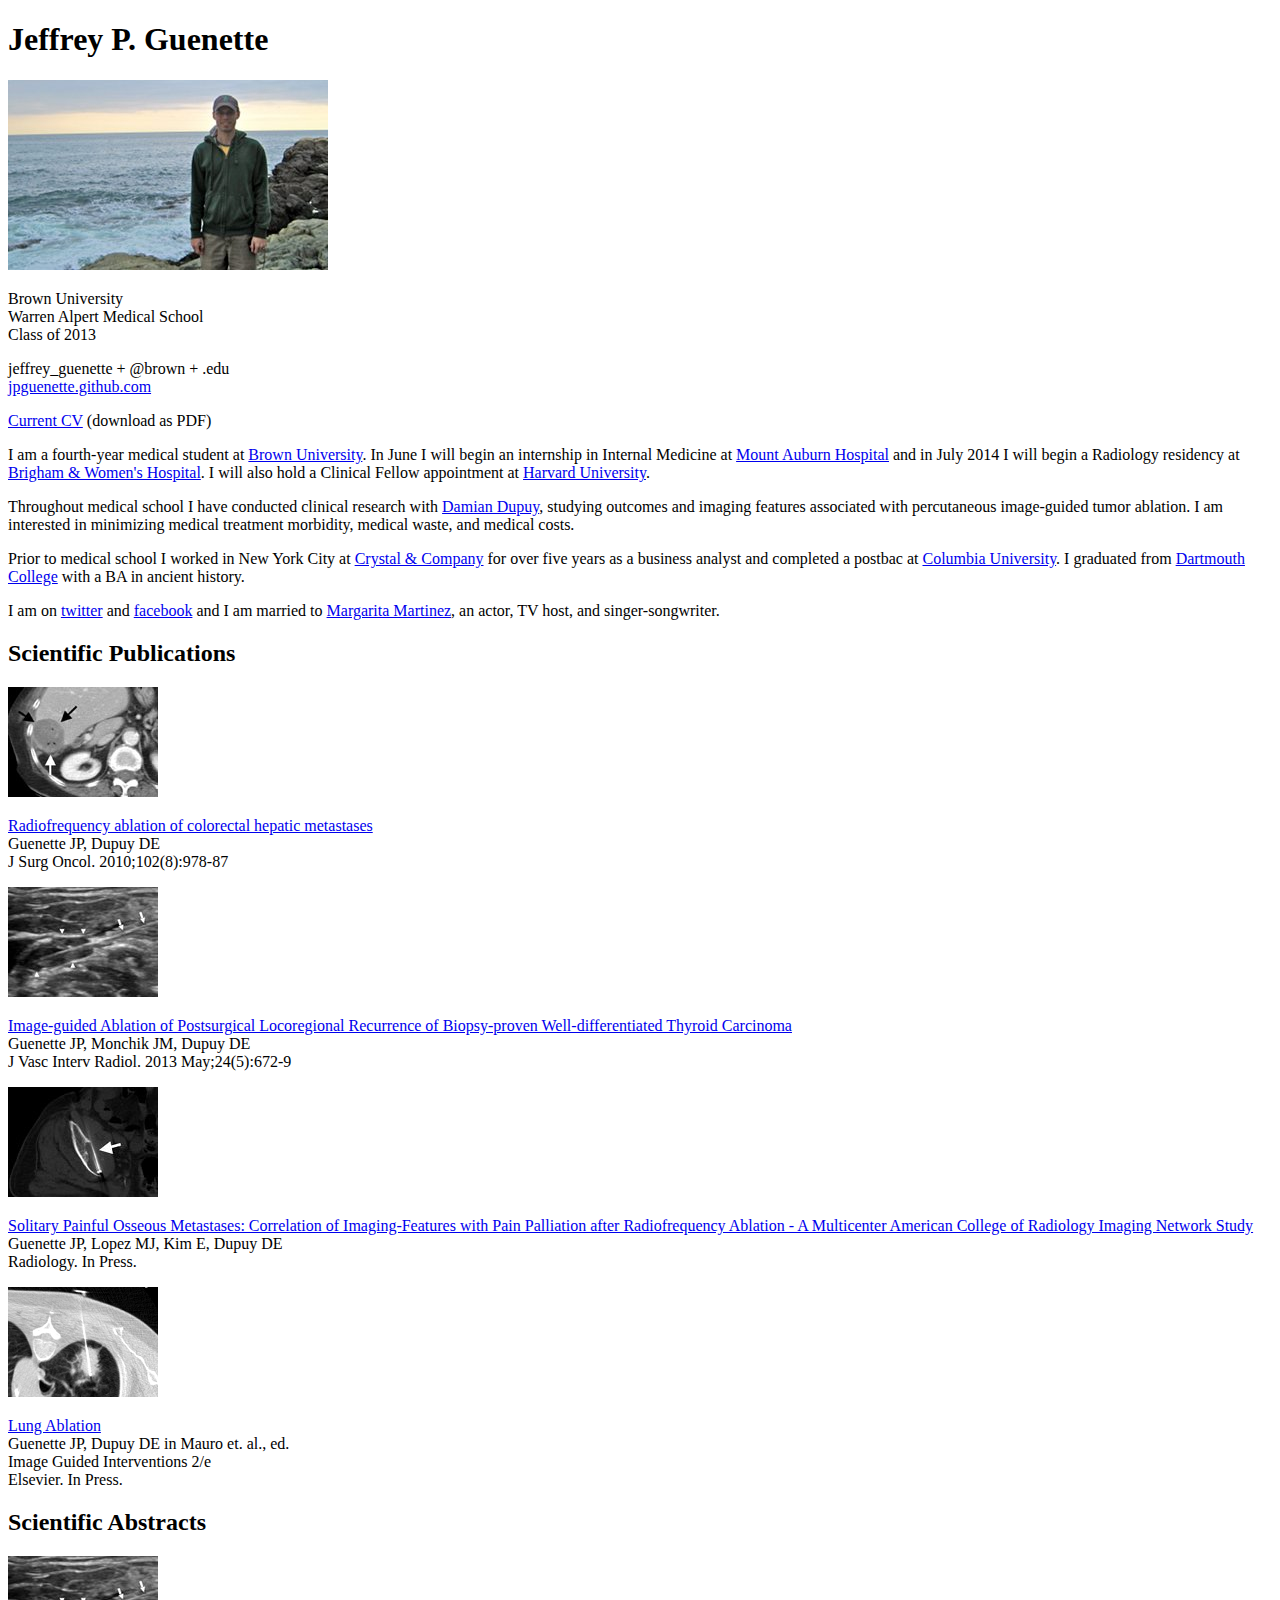
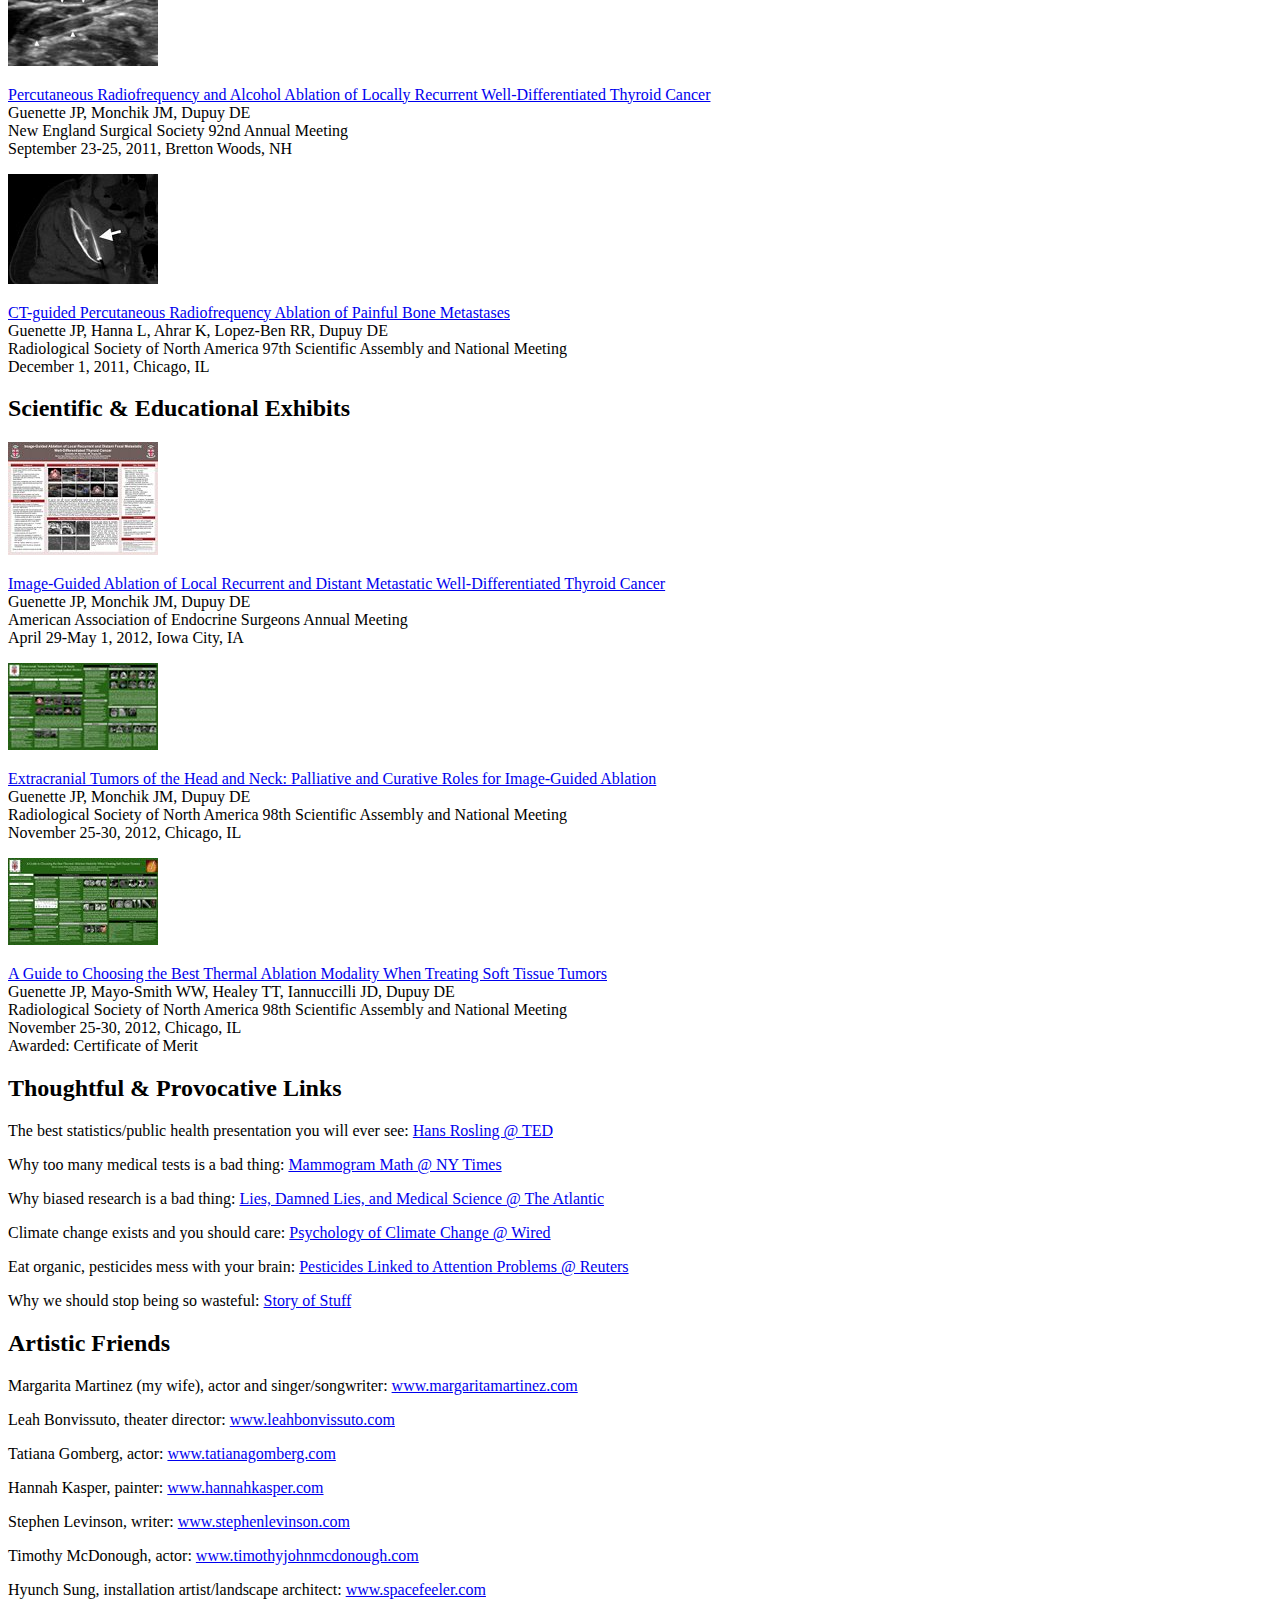
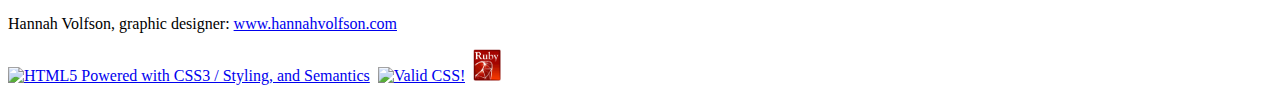
==== output/index.html @ 88ba5c1e "initial home page build" ====
<!DOCTYPE HTML>
<html lang="en">
  <head>
    <meta charset="utf-8">
		<title>Jeffrey P. Guenette :: Home</title>
		<meta name="description" content="Jeffrey Guenette">
		<meta name="keywords" content="Jeffrey Guenette, Jeff Guenette">
		<meta name="author" content="Jeffrey P. Guenette">
    <link rel="stylesheet" href="/style.css">
    <meta name="generator" content="nanoc 3.6.3"> 
  </head>
  <body>
		<!-- container :: begin -->
		<div id="container">
 
			<!-- title block :: begin -->
			<h1>Jeffrey P. Guenette </h1>
			<!-- title block :: end -->
 
      <!-- title block :: begin -->
<img class="photo" src="jeff.jpg" alt="Photo of Jeff">

<p class="geo">Brown University<br>
	Warren Alpert Medical School<br>
	Class of 2013
</p>
<p class="geo">
	jeffrey_guenette &#43; &#64;brown &#43; .edu<br>
	<a href="http://gunetty.github.com">jpguenette.github.com</a>
</p>
<p class="geo">
	<a href="GuenetteJP_CV.pdf">Current CV</a> (download as PDF)
</p>
<!-- title block :: end -->

<!-- bio block :: begin -->
<p class="bio" id="first">
	I am a fourth-year medical student at <a href="http://www.brown.edu/academics/medical/" target="brown">Brown University</a>. 
	In June I will begin an internship in Internal Medicine at <a href="http://www.mountauburnhospital.org" target="auburn">
	Mount Auburn Hospital</a> and in July 2014 I will begin a Radiology residency at 
	<a href="http://www.brighamandwomens.org" target="brigham">Brigham &#38; Women's Hospital</a>. I will also hold a Clinical 
	Fellow appointment at <a href="http://www.harvard.edu" target="harvard">Harvard University</a>.
</p>
<p class="bio">
	Throughout medical school I have conducted clinical research with 
	<a href="http://biomed.brown.edu/facultydirectory/profile.php?id=1100924038" target="dupuy">Damian Dupuy</a>, studying 
	outcomes and imaging features associated with percutaneous image-guided tumor ablation. I am interested in minimizing 
	medical treatment morbidity, medical waste, and medical costs.
</p>
<p class="bio">
	Prior to medical school I worked in New York City at <a href="http://www.crystalco.com" target="crystal">Crystal &#38; 
	Company</a> for over five years as a business analyst and completed a postbac at 
	<a href="http://gs.columbia.edu/postbac/" target="columbia"> Columbia University</a>. I graduated from 
	<a href="www.dartmouth.edu" target="dartmouth">Dartmouth College</a> with a BA in ancient history.
</p>
<p class="bio">
	I am on <a href="https://twitter.com/gunetty" target="twitter">twitter</a> and 
	<a href="https://www.facebook.com/jpguenette" target="facebook">facebook</a> and I am married to 
	<a href="http://www.margaritamartinez.com" target="margarita">Margarita Martinez</a>, an actor, TV host, and singer-songwriter.
</p>
<!-- bio block :: end -->

<!-- CV :: begin -->
<h2>Scientific Publications</h2>
<img class="thumb" src="thumbs/JSO2010CHM.jpg" alt="CHM Ablation Image">
<p class="cv">
	<a href="JSO2010CHM.html">Radiofrequency ablation of colorectal hepatic metastases</a><br>
	Guenette JP, Dupuy DE<br>
	J Surg Oncol. 2010;102(8):978-87
</p>
<div class="clear"></div>
<img class="thumb" src="thumbs/JVIR2013thyroid.jpg" alt="Thyroid Ablation Image">
<p class="cv"><a href="#">Image-guided Ablation of Postsurgical Locoregional Recurrence of Biopsy-proven Well-differentiated 
	Thyroid Carcinoma</a><br> 
	Guenette JP, Monchik JM, Dupuy DE<br>
	J Vasc Interv Radiol. 2013 May;24(5):672-9
</p>
<div class="clear"></div>
<img class="thumb" src="thumbs/Radiology2013bonemets.jpg" alt="Bone Ablation Image">
<p class="cv"><a href="#">Solitary Painful Osseous Metastases: Correlation of Imaging-Features with Pain Palliation 
	after Radiofrequency Ablation &#45; A Multicenter American College of Radiology Imaging Network Study</a><br>
	Guenette JP, Lopez MJ, Kim E, Dupuy DE<br>
	Radiology. In Press.
</p>
<div class="clear"></div>
<img class="thumb" src="thumbs/IGI2013lung.jpg" alt="Lung Ablation Image">
<p class="cv"><a href="#">Lung Ablation</a><br>
	Guenette JP, Dupuy DE in Mauro et. al., ed.<br>
	Image Guided Interventions 2/e<br>
	Elsevier. In Press.
</p>
<div class="clear"></div>

<h2>Scientific Abstracts</h2>
<img class="thumb" src="thumbs/JVIR2013thyroid.jpg" alt="Thyroid Ablation Image">
<p class="cv"><a href="#">Percutaneous Radiofrequency and Alcohol Ablation of Locally Recurrent Well-Differentiated 
	Thyroid Cancer</a><br>
	Guenette JP, Monchik JM, Dupuy DE<br>
	New England Surgical Society 92nd Annual Meeting<br>
	September 23-25, 2011, Bretton Woods, NH
</p>
<div class="clear"></div>
<img class="thumb" src="thumbs/Radiology2013bonemets.jpg" alt="Bone Ablation Image">
<p class="cv"><a href="#">CT-guided Percutaneous Radiofrequency Ablation of Painful Bone Metastases</a><br>
	Guenette JP, Hanna L, Ahrar K, Lopez-Ben RR, Dupuy DE<br>
	Radiological Society of North America 97th Scientific Assembly and National Meeting<br>
	December 1, 2011, Chicago, IL
</p>
<div class="clear"></div>

<h2>Scientific &#38; Educational Exhibits</h2>
<img class="thumb" src="thumbs/AAES2012thyroid.jpg" alt="Poster Thumbnail">
<p class="cv"><a href="#">Image-Guided Ablation of Local Recurrent and Distant Metastatic Well-Differentiated 
	Thyroid Cancer</a><br>
	Guenette JP, Monchik JM, Dupuy DE<br>
	American Association of Endocrine Surgeons Annual Meeting<br>
	April 29-May 1, 2012, Iowa City, IA
</p>
<div class="clear"></div>
<img class="thumb" src="thumbs/RSNA2012extracrani.jpg" alt="Poster Thumbnail">
<p class="cv"><a href="#">Extracranial Tumors of the Head and Neck: Palliative and Curative Roles for Image-Guided 
	Ablation</a><br>
	Guenette JP, Monchik JM, Dupuy DE<br>
	Radiological Society of North America 98th Scientific Assembly and National Meeting<br>
	November 25-30, 2012, Chicago, IL
</p>
<div class="clear"></div>
<img class="thumb" src="thumbs/RSNA2012modalities.jpg" alt="Poster Thumbnail">
<p class="cv"><a href="#">A Guide to Choosing the Best Thermal Ablation Modality When Treating Soft Tissue Tumors</a><br>
	Guenette JP, Mayo-Smith WW, Healey TT, Iannuccilli JD, Dupuy DE<br>
	Radiological Society of North America 98th Scientific Assembly and National Meeting<br>
	November 25-30, 2012, Chicago, IL<br>
	Awarded: Certificate of Merit
</p>
<div class="clear"></div>
<!-- CV :: end -->

<!-- interesting links :: start -->
<h2>Thoughtful &#38; Provocative Links</h2>

<p class="begin">The best statistics/public health presentation you will ever see: 
	<a href="http://www.ted.com/talks/hans_rosling_shows_the_best_stats_you_ve_ever_seen.html">Hans Rosling @ TED</a></p>
<p>Why too many medical tests is a bad thing: 
	<a href="http://www.nytimes.com/2009/12/13/magazine/13Fob-wwln-t.html">Mammogram Math @ NY Times</a></p>
<p>Why biased research is a bad thing: 
	<a href="http://www.theatlantic.com/magazine/archive/2010/11/lies-damned-lies-and-medical-science/8269/" target="new">
	Lies, Damned Lies, and Medical Science @ The Atlantic</a></p>
<p>Climate change exists and you should care: 
	<a href="http://www.wired.com/wiredscience/2009/12/climate-psychology/">Psychology of Climate Change @ Wired</a></p>
<p>Eat organic, pesticides mess with your brain: 
	<a href="http://www.reuters.com/article/idUSTRE67N4X920100824">Pesticides Linked to Attention Problems @ Reuters</a></p>
<p>Why we should stop being so wasteful: <a href="http://www.storyofstuff.com/">Story of Stuff</a></p>
<!-- interesting links :: end -->

<!-- friends links :: start -->
<h2>Artistic Friends</h2>
<p class="begin">Margarita Martinez (my wife), actor and singer/songwriter: 
	<a href="http://www.margaritamartinez.com" target="margarita">www.margaritamartinez.com</a></p>
<p>Leah Bonvissuto, theater director: 
	<a href="http://www.leahbonvissuto.com" target="leah">www.leahbonvissuto.com</a></p>
<p>Tatiana Gomberg, actor: <a href="http://www.tatianagomberg.com" target="tatiana">www.tatianagomberg.com</a></p>
<p>Hannah Kasper, painter: <a href="http://www.hannahkasper.com">www.hannahkasper.com</a></p>
<p>Stephen Levinson, writer: <a href="http://www.stephenlevinson.com">www.stephenlevinson.com</a></p>
<p>Timothy McDonough, actor: 
	<a href="http://www.timothyjohnmcdonough.com" target="tim">www.timothyjohnmcdonough.com</a></p>
<p>Hyunch Sung, installation artist/landscape architect: 
	<a href="http://www.spacefeeler.com/" target="hyunch">www.spacefeeler.com</a></p>
<p>Hannah Volfson, graphic designer: 
	<a href="http://www.hannahvolfson.com" target="hannah">www.hannahvolfson.com</a></p>
<!-- friends links :: end -->

			<!-- footer :: begin -->
			<div class="footer">
				<a href="http://www.w3.org/html/logo/" target="w3c"><img src="http://www.w3.org/html/logo/badge/html5-badge-h-solo.png" 
					width="32" height="32" alt="HTML5 Powered with CSS3 / Styling, and Semantics"></a>&nbsp;
				<a href="http://jigsaw.w3.org/css-validator/check/referer" target="w3"><img style="border:0;width:88px;height:31px" 
					src="http://jigsaw.w3.org/css-validator/images/vcss" alt="Valid CSS!"></a>&nbsp;
				<img src="ruby_logo.gif" alt="Ruby Programming Language" width="28" height="32">
			</div>
			<!-- footer :: end --> 
		
		</div>
		<!-- container :: end -->
  </body>
</html>
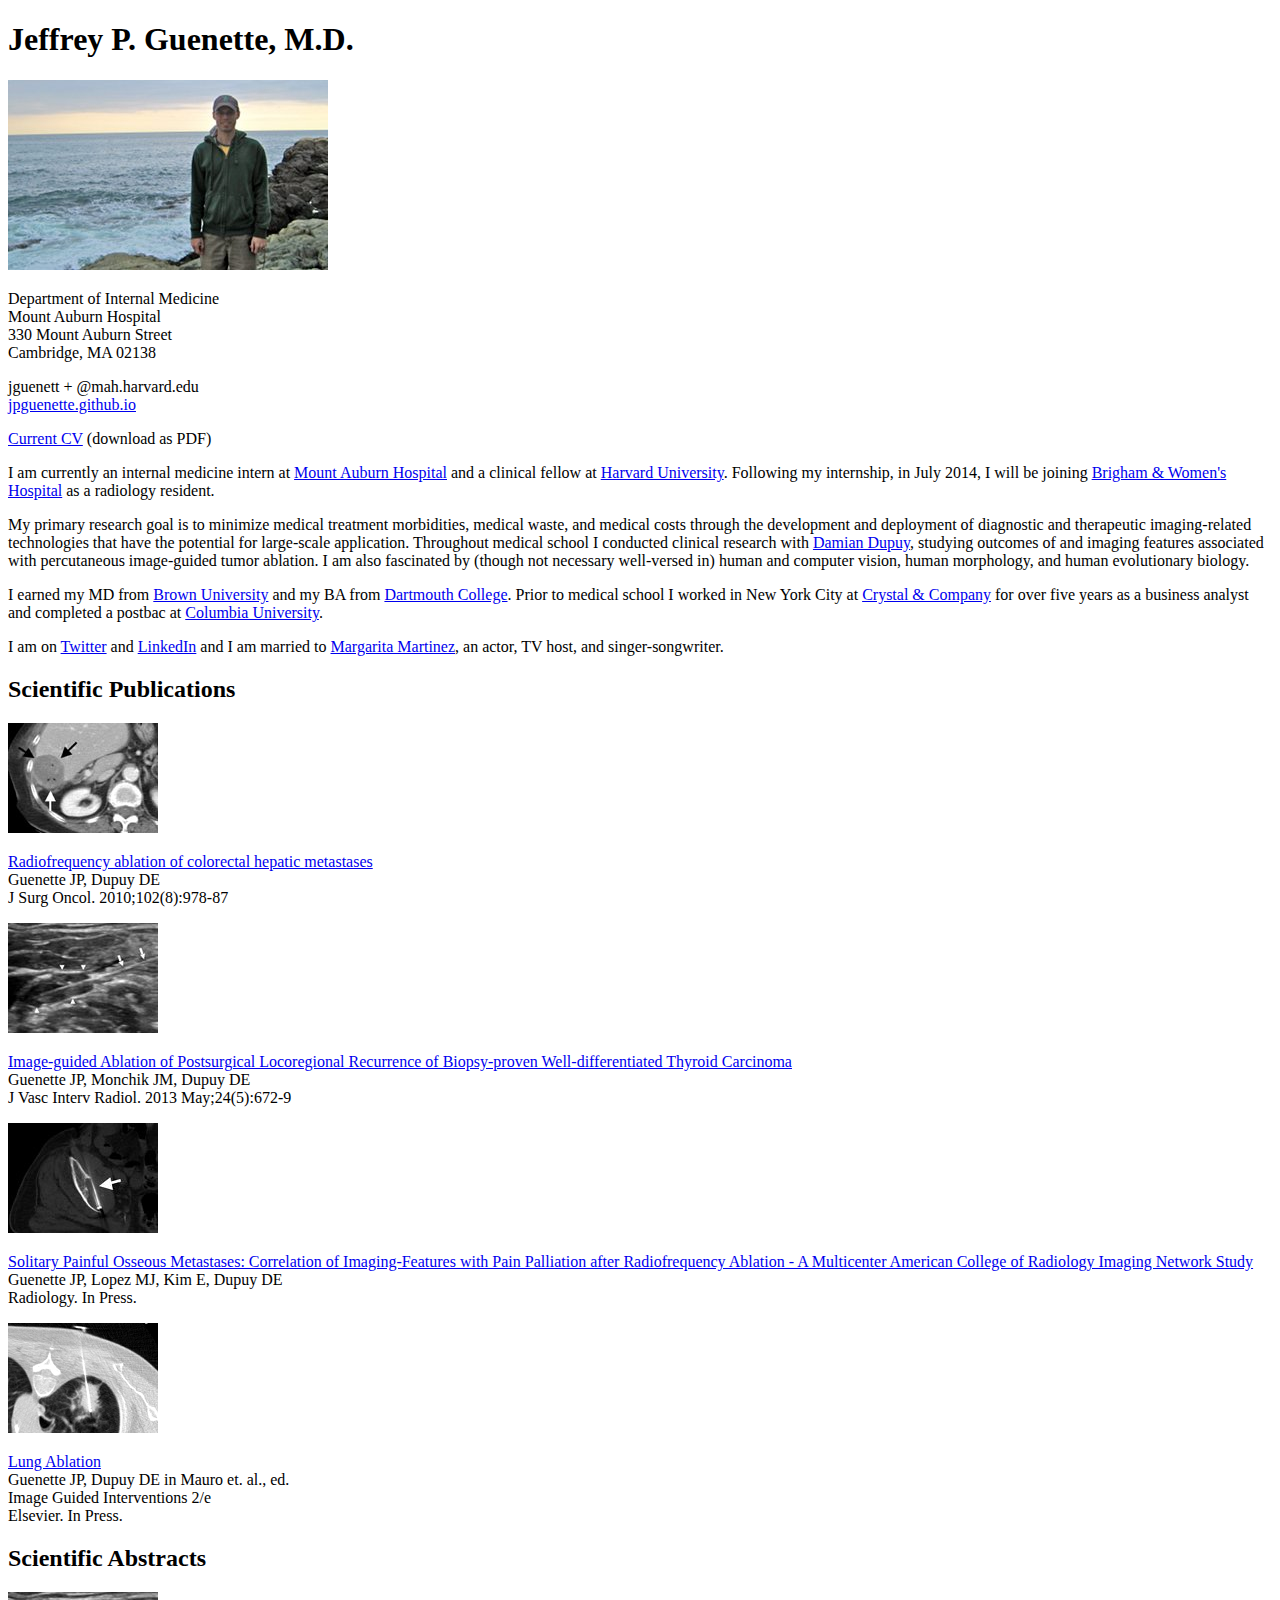
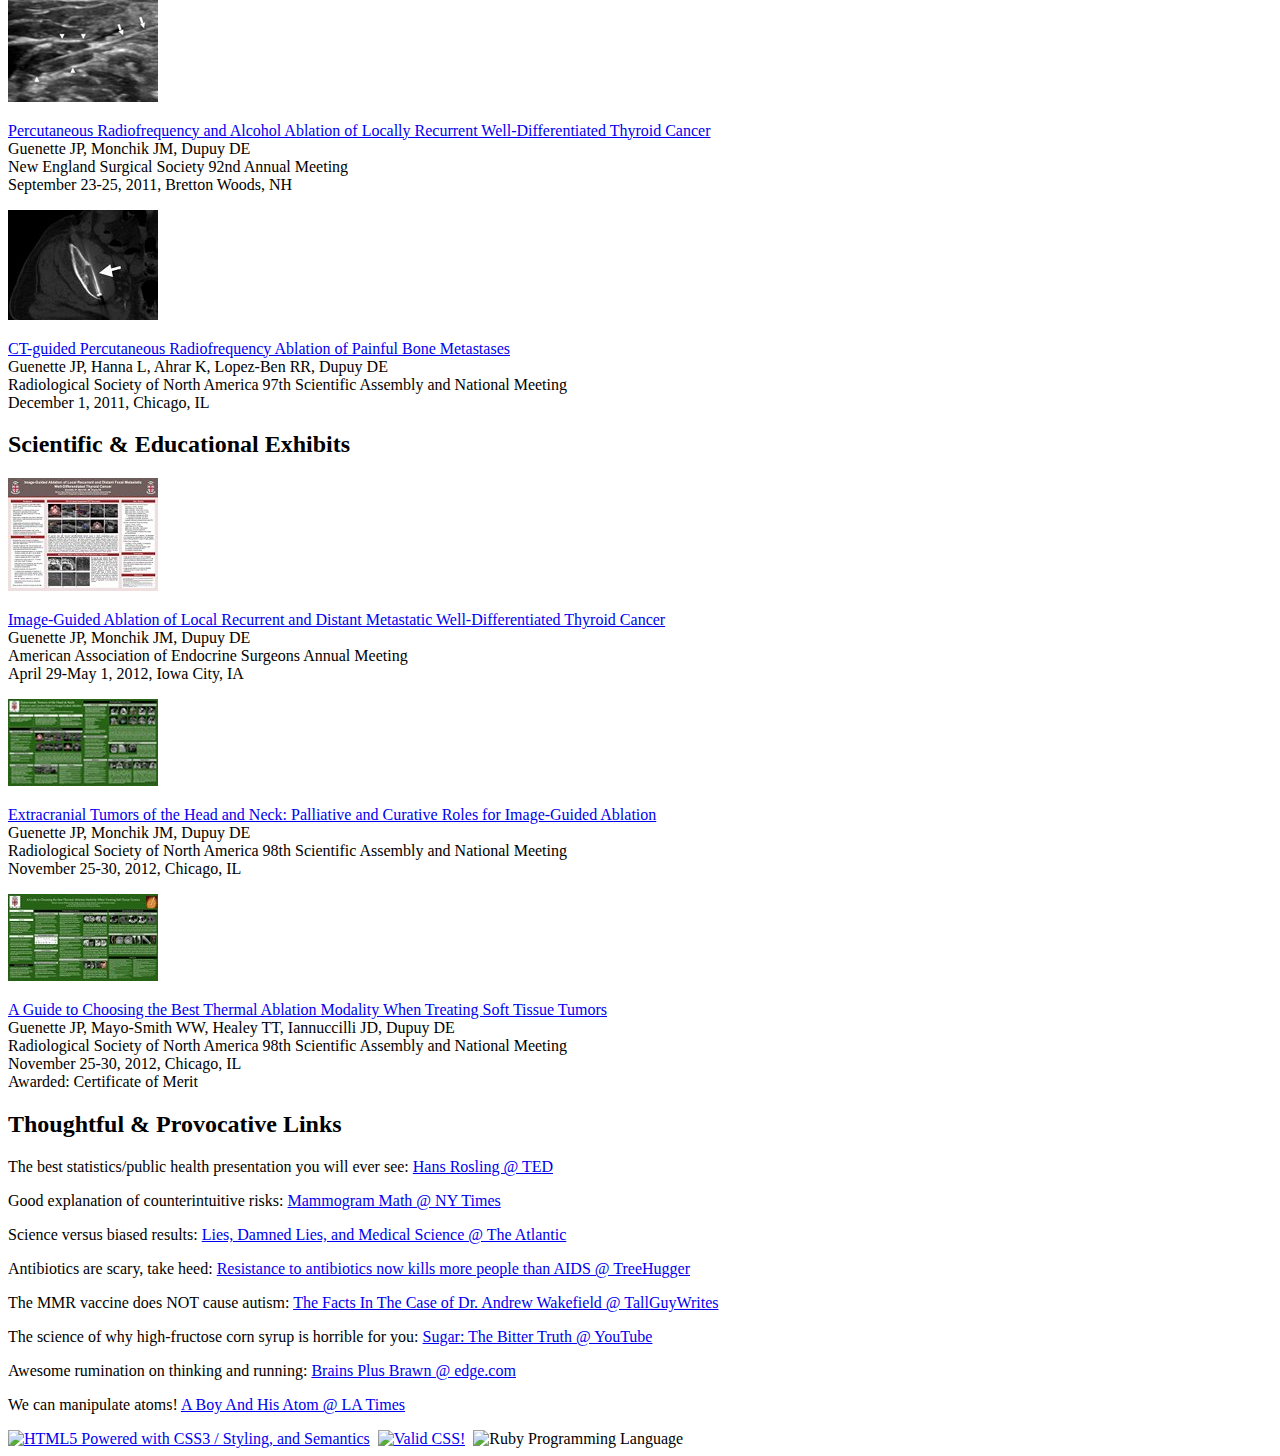
==== commit 6efe6a50: "updates 07-24-2013" ====
--- a/output/index.html
+++ b/output/index.html
@@ -2,7 +2,7 @@
 <html lang="en">
   <head>
     <meta charset="utf-8">
-		<title>Jeffrey P. Guenette :: Home</title>
+		<title>Jeffrey Guenette MD </title>
 		<meta name="description" content="Jeffrey Guenette">
 		<meta name="keywords" content="Jeffrey Guenette, Jeff Guenette">
 		<meta name="author" content="Jeffrey P. Guenette">
@@ -14,19 +14,21 @@
 		<div id="container">
  
 			<!-- title block :: begin -->
-			<h1>Jeffrey P. Guenette </h1>
+			<h1>Jeffrey P. Guenette, M.D.
+				<span class="subtitle"></span></h1>
 			<!-- title block :: end -->
  
-      <!-- title block :: begin -->
+<!-- title block :: begin -->
 <img class="photo" src="jeff.jpg" alt="Photo of Jeff">
 
-<p class="geo">Brown University<br>
-	Warren Alpert Medical School<br>
-	Class of 2013
+<p class="geo">Department of Internal Medicine<br>
+	Mount Auburn Hospital<br>
+	330 Mount Auburn Street<br>
+	Cambridge, MA 02138
 </p>
 <p class="geo">
-	jeffrey_guenette &#43; &#64;brown &#43; .edu<br>
-	<a href="http://gunetty.github.com">jpguenette.github.com</a>
+	jguenett &#43; &#64;mah.harvard.edu<br>
+	<a href="http://jpguenette.github.io">jpguenette.github.io</a>
 </p>
 <p class="geo">
 	<a href="GuenetteJP_CV.pdf">Current CV</a> (download as PDF)
@@ -35,27 +37,28 @@
 
 <!-- bio block :: begin -->
 <p class="bio" id="first">
-	I am a fourth-year medical student at <a href="http://www.brown.edu/academics/medical/" target="brown">Brown University</a>. 
-	In June I will begin an internship in Internal Medicine at <a href="http://www.mountauburnhospital.org" target="auburn">
-	Mount Auburn Hospital</a> and in July 2014 I will begin a Radiology residency at 
-	<a href="http://www.brighamandwomens.org" target="brigham">Brigham &#38; Women's Hospital</a>. I will also hold a Clinical 
-	Fellow appointment at <a href="http://www.harvard.edu" target="harvard">Harvard University</a>.
+	I am currently an internal medicine intern at <a href="http://www.mountauburnhospital.org" target="auburn"> Mount 
+	Auburn Hospital</a> and a clinical fellow at <a href="http://www.harvard.edu" target="harvard">Harvard University</a>.
+	Following my internship, in July 2014, I will be joining <a href="http://www.brighamandwomens.org" target="brigham">Brigham 
+	&#38; Women's Hospital</a> as a radiology resident.
 </p>
 <p class="bio">
-	Throughout medical school I have conducted clinical research with 
+	My primary research goal is to minimize medical treatment morbidities, medical waste, and medical costs through the 
+	development and deployment of diagnostic and therapeutic imaging-related technologies that have the potential for 
+	large-scale application. Throughout medical school I conducted clinical research with 
 	<a href="http://biomed.brown.edu/facultydirectory/profile.php?id=1100924038" target="dupuy">Damian Dupuy</a>, studying 
-	outcomes and imaging features associated with percutaneous image-guided tumor ablation. I am interested in minimizing 
-	medical treatment morbidity, medical waste, and medical costs.
+	outcomes of and imaging features associated with percutaneous image-guided tumor ablation. I am also fascinated by (though 
+	not necessary well-versed in) human and computer vision, human morphology, and human evolutionary biology.
 </p>
 <p class="bio">
-	Prior to medical school I worked in New York City at <a href="http://www.crystalco.com" target="crystal">Crystal &#38; 
-	Company</a> for over five years as a business analyst and completed a postbac at 
-	<a href="http://gs.columbia.edu/postbac/" target="columbia"> Columbia University</a>. I graduated from 
-	<a href="www.dartmouth.edu" target="dartmouth">Dartmouth College</a> with a BA in ancient history.
+	I earned my MD from <a href="http://www.brown.edu/academics/medical/" target="brown">Brown University</a> and my BA 
+	from <a href="http://www.dartmouth.edu" target="dartmouth">Dartmouth College</a>. Prior to medical school I worked in New 
+	York City at <a href="http://www.crystalco.com" target="crystal">Crystal &#38; Company</a> for over five years as a 
+	business analyst and completed a postbac at <a href="http://gs.columbia.edu/postbac/" target="columbia"> Columbia University</a>.
 </p>
 <p class="bio">
-	I am on <a href="https://twitter.com/gunetty" target="twitter">twitter</a> and 
-	<a href="https://www.facebook.com/jpguenette" target="facebook">facebook</a> and I am married to 
+	I am on <a href="https://twitter.com/gunetty" target="twitter">Twitter</a> and 
+	<a href="http://www.linkedin.com/in/jpguenette" target="linkedin">LinkedIn</a> and I am married to 
 	<a href="http://www.margaritamartinez.com" target="margarita">Margarita Martinez</a>, an actor, TV host, and singer-songwriter.
 </p>
 <!-- bio block :: end -->
@@ -64,27 +67,29 @@
 <h2>Scientific Publications</h2>
 <img class="thumb" src="thumbs/JSO2010CHM.jpg" alt="CHM Ablation Image">
 <p class="cv">
-	<a href="JSO2010CHM.html">Radiofrequency ablation of colorectal hepatic metastases</a><br>
+	<a href="publications/JSO2010CHM.html">Radiofrequency ablation of colorectal hepatic metastases</a><br>
 	Guenette JP, Dupuy DE<br>
 	J Surg Oncol. 2010;102(8):978-87
 </p>
 <div class="clear"></div>
 <img class="thumb" src="thumbs/JVIR2013thyroid.jpg" alt="Thyroid Ablation Image">
-<p class="cv"><a href="#">Image-guided Ablation of Postsurgical Locoregional Recurrence of Biopsy-proven Well-differentiated 
+<p class="cv"><a href="publications/JVIR2013Thyroid.html">Image-guided Ablation of Postsurgical Locoregional 
+	Recurrence of Biopsy-proven Well-differentiated 
 	Thyroid Carcinoma</a><br> 
 	Guenette JP, Monchik JM, Dupuy DE<br>
 	J Vasc Interv Radiol. 2013 May;24(5):672-9
 </p>
 <div class="clear"></div>
 <img class="thumb" src="thumbs/Radiology2013bonemets.jpg" alt="Bone Ablation Image">
-<p class="cv"><a href="#">Solitary Painful Osseous Metastases: Correlation of Imaging-Features with Pain Palliation 
-	after Radiofrequency Ablation &#45; A Multicenter American College of Radiology Imaging Network Study</a><br>
+<p class="cv"><a href="publications/Radiology2013Bone.html">Solitary Painful Osseous Metastases: Correlation of 
+	Imaging-Features with Pain Palliation after Radiofrequency Ablation &#45; A Multicenter American College of Radiology 
+	Imaging Network Study</a><br>
 	Guenette JP, Lopez MJ, Kim E, Dupuy DE<br>
 	Radiology. In Press.
 </p>
 <div class="clear"></div>
 <img class="thumb" src="thumbs/IGI2013lung.jpg" alt="Lung Ablation Image">
-<p class="cv"><a href="#">Lung Ablation</a><br>
+<p class="cv"><a href="publications/IGI2013Lung.html">Lung Ablation</a><br>
 	Guenette JP, Dupuy DE in Mauro et. al., ed.<br>
 	Image Guided Interventions 2/e<br>
 	Elsevier. In Press.
@@ -93,15 +98,16 @@
 
 <h2>Scientific Abstracts</h2>
 <img class="thumb" src="thumbs/JVIR2013thyroid.jpg" alt="Thyroid Ablation Image">
-<p class="cv"><a href="#">Percutaneous Radiofrequency and Alcohol Ablation of Locally Recurrent Well-Differentiated 
-	Thyroid Cancer</a><br>
+<p class="cv"><a href="abstracts/NESS2011Thyroid.html">Percutaneous Radiofrequency and Alcohol Ablation of Locally 
+	Recurrent Well-Differentiated Thyroid Cancer</a><br>
 	Guenette JP, Monchik JM, Dupuy DE<br>
 	New England Surgical Society 92nd Annual Meeting<br>
 	September 23-25, 2011, Bretton Woods, NH
 </p>
 <div class="clear"></div>
 <img class="thumb" src="thumbs/Radiology2013bonemets.jpg" alt="Bone Ablation Image">
-<p class="cv"><a href="#">CT-guided Percutaneous Radiofrequency Ablation of Painful Bone Metastases</a><br>
+<p class="cv"><a href="abstracts/RSNA2011Bone.html">CT-guided Percutaneous Radiofrequency Ablation of Painful Bone 
+	Metastases</a><br>
 	Guenette JP, Hanna L, Ahrar K, Lopez-Ben RR, Dupuy DE<br>
 	Radiological Society of North America 97th Scientific Assembly and National Meeting<br>
 	December 1, 2011, Chicago, IL
@@ -110,23 +116,24 @@
 
 <h2>Scientific &#38; Educational Exhibits</h2>
 <img class="thumb" src="thumbs/AAES2012thyroid.jpg" alt="Poster Thumbnail">
-<p class="cv"><a href="#">Image-Guided Ablation of Local Recurrent and Distant Metastatic Well-Differentiated 
-	Thyroid Cancer</a><br>
+<p class="cv"><a href="exhibits/AAES2012Thyroid.html">Image-Guided Ablation of Local Recurrent and Distant Metastatic 
+	Well-Differentiated Thyroid Cancer</a><br>
 	Guenette JP, Monchik JM, Dupuy DE<br>
 	American Association of Endocrine Surgeons Annual Meeting<br>
 	April 29-May 1, 2012, Iowa City, IA
 </p>
 <div class="clear"></div>
 <img class="thumb" src="thumbs/RSNA2012extracrani.jpg" alt="Poster Thumbnail">
-<p class="cv"><a href="#">Extracranial Tumors of the Head and Neck: Palliative and Curative Roles for Image-Guided 
-	Ablation</a><br>
+<p class="cv"><a href="exhibits/RSNA2012ExtraCrani.html">Extracranial Tumors of the Head and Neck: Palliative and Curative 
+	Roles for Image-Guided Ablation</a><br>
 	Guenette JP, Monchik JM, Dupuy DE<br>
 	Radiological Society of North America 98th Scientific Assembly and National Meeting<br>
 	November 25-30, 2012, Chicago, IL
 </p>
 <div class="clear"></div>
 <img class="thumb" src="thumbs/RSNA2012modalities.jpg" alt="Poster Thumbnail">
-<p class="cv"><a href="#">A Guide to Choosing the Best Thermal Ablation Modality When Treating Soft Tissue Tumors</a><br>
+<p class="cv"><a href="exhibits/RSNA2012Modalities.html">A Guide to Choosing the Best Thermal Ablation Modality When Treating 
+	Soft Tissue Tumors</a><br>
 	Guenette JP, Mayo-Smith WW, Healey TT, Iannuccilli JD, Dupuy DE<br>
 	Radiological Society of North America 98th Scientific Assembly and National Meeting<br>
 	November 25-30, 2012, Chicago, IL<br>
@@ -139,43 +146,64 @@
 <h2>Thoughtful &#38; Provocative Links</h2>
 
 <p class="begin">The best statistics/public health presentation you will ever see: 
-	<a href="http://www.ted.com/talks/hans_rosling_shows_the_best_stats_you_ve_ever_seen.html">Hans Rosling @ TED</a></p>
-<p>Why too many medical tests is a bad thing: 
-	<a href="http://www.nytimes.com/2009/12/13/magazine/13Fob-wwln-t.html">Mammogram Math @ NY Times</a></p>
-<p>Why biased research is a bad thing: 
-	<a href="http://www.theatlantic.com/magazine/archive/2010/11/lies-damned-lies-and-medical-science/8269/" target="new">
-	Lies, Damned Lies, and Medical Science @ The Atlantic</a></p>
+	<a href="http://www.ted.com/talks/hans_rosling_shows_the_best_stats_you_ve_ever_seen.html" target="link1">Hans Rosling 
+		&#64; TED</a></p>
+<p>Good explanation of counterintuitive risks: 
+	<a href="http://www.nytimes.com/2009/12/13/magazine/13Fob-wwln-t.html" target="link2">Mammogram Math &#64; NY Times</a></p>
+<p>Science versus biased results: 
+	<a href="http://www.theatlantic.com/magazine/archive/2010/11/lies-damned-lies-and-medical-science/8269/" target="link3">
+	Lies, Damned Lies, and Medical Science &#64; The Atlantic</a></p>
+<p>Antibiotics are scary, take heed: 
+		<a href="http://www.treehugger.com/corporate-responsibility/resistance-antibiotics-now-kills-more-people-aids.html" 
+		target="link9">Resistance to antibiotics now kills more people than AIDS &#64; TreeHugger</a></p>
+<p>The MMR vaccine does NOT cause autism: <a href="http://tallguywrites.livejournal.com/148012.html" target="link7">The Facts 
+	In The Case of Dr. Andrew Wakefield &#64; TallGuyWrites</a></p>
+<p>The science of why high-fructose corn syrup is horrible for you: <a href="http://www.youtube.com/watch?v=dBnniua6-oM" target="link11">
+	Sugar: The Bitter Truth &#64; YouTube</a></p>
+<p>Awesome rumination on thinking and running: <a href="http://edge.org/conversation/-brains-plus-brawn" target="link10">
+	Brains Plus Brawn &#64; edge.com</a></p>
+<p>We can manipulate atoms!
+	<a href="http://www.latimes.com/news/science/sciencenow/la-sci-sn-ibm-world-smallest-movie-atoms-20130501,0,5172409.story" 
+	target="link7">A Boy And His Atom &#64; LA Times</a></p>
+<!--
+<p>Pesticides may affect your brain (in addition to the environment):
+	<a href="http://www.reuters.com/article/idUSTRE67N4X920100824" target="link5">Pesticides Linked to Attention Problems 
+	&#64; Reuters</a></p>
 <p>Climate change exists and you should care: 
-	<a href="http://www.wired.com/wiredscience/2009/12/climate-psychology/">Psychology of Climate Change @ Wired</a></p>
-<p>Eat organic, pesticides mess with your brain: 
-	<a href="http://www.reuters.com/article/idUSTRE67N4X920100824">Pesticides Linked to Attention Problems @ Reuters</a></p>
-<p>Why we should stop being so wasteful: <a href="http://www.storyofstuff.com/">Story of Stuff</a></p>
+	<a href="http://www.wired.com/wiredscience/2009/12/climate-psychology/" target="link4">Psychology of Climate Change 
+	&#64; Wired</a></p>
+<p>Why we should stop being so wasteful: <a href="http://www.storyofstuff.org/movies-all/story-of-stuff/" target="link6">
+	Story of Stuff</a></p>
+<p>The 2nd Amendment was for militias: <a href="http://www.pbs.org/wgbh/pages/frontline/government-elections-politics/how-conservatives-reinvented-the-second-amendment/" 
+		target="link8">How Conservatives “Reinvented” the Second Amendment &#64; PBS/Frontline</a></p>
+-->
+	
 <!-- interesting links :: end -->
 
-<!-- friends links :: start -->
-<h2>Artistic Friends</h2>
+<!-- friends links :: start
+<h2>Artistic Friends Doing Cool Work</h2>
 <p class="begin">Margarita Martinez (my wife), actor and singer/songwriter: 
 	<a href="http://www.margaritamartinez.com" target="margarita">www.margaritamartinez.com</a></p>
 <p>Leah Bonvissuto, theater director: 
 	<a href="http://www.leahbonvissuto.com" target="leah">www.leahbonvissuto.com</a></p>
 <p>Tatiana Gomberg, actor: <a href="http://www.tatianagomberg.com" target="tatiana">www.tatianagomberg.com</a></p>
-<p>Hannah Kasper, painter: <a href="http://www.hannahkasper.com">www.hannahkasper.com</a></p>
-<p>Stephen Levinson, writer: <a href="http://www.stephenlevinson.com">www.stephenlevinson.com</a></p>
+<p>Hannah Kasper, painter: <a href="http://www.hannahkasper.com" target="hannah">www.hannahkasper.com</a></p>
+<p>Stephen Levinson, writer: <a href="http://www.stephenlevinson.com" target="stephen">www.stephenlevinson.com</a></p>
 <p>Timothy McDonough, actor: 
 	<a href="http://www.timothyjohnmcdonough.com" target="tim">www.timothyjohnmcdonough.com</a></p>
 <p>Hyunch Sung, installation artist/landscape architect: 
-	<a href="http://www.spacefeeler.com/" target="hyunch">www.spacefeeler.com</a></p>
+	<a href="http://www.hyunchoosung.com" target="hyunch">www.hyunchoosung.com</a></p>
 <p>Hannah Volfson, graphic designer: 
 	<a href="http://www.hannahvolfson.com" target="hannah">www.hannahvolfson.com</a></p>
-<!-- friends links :: end -->
-
+      friends links :: end -->
+			
 			<!-- footer :: begin -->
 			<div class="footer">
 				<a href="http://www.w3.org/html/logo/" target="w3c"><img src="http://www.w3.org/html/logo/badge/html5-badge-h-solo.png" 
 					width="32" height="32" alt="HTML5 Powered with CSS3 / Styling, and Semantics"></a>&nbsp;
 				<a href="http://jigsaw.w3.org/css-validator/check/referer" target="w3"><img style="border:0;width:88px;height:31px" 
 					src="http://jigsaw.w3.org/css-validator/images/vcss" alt="Valid CSS!"></a>&nbsp;
-				<img src="ruby_logo.gif" alt="Ruby Programming Language" width="28" height="32">
+				<img src="../ruby_logo.gif" alt="Ruby Programming Language" width="28" height="32">
 			</div>
 			<!-- footer :: end --> 
 		
@@ -183,3 +211,4 @@
 		<!-- container :: end -->
   </body>
 </html>
+
